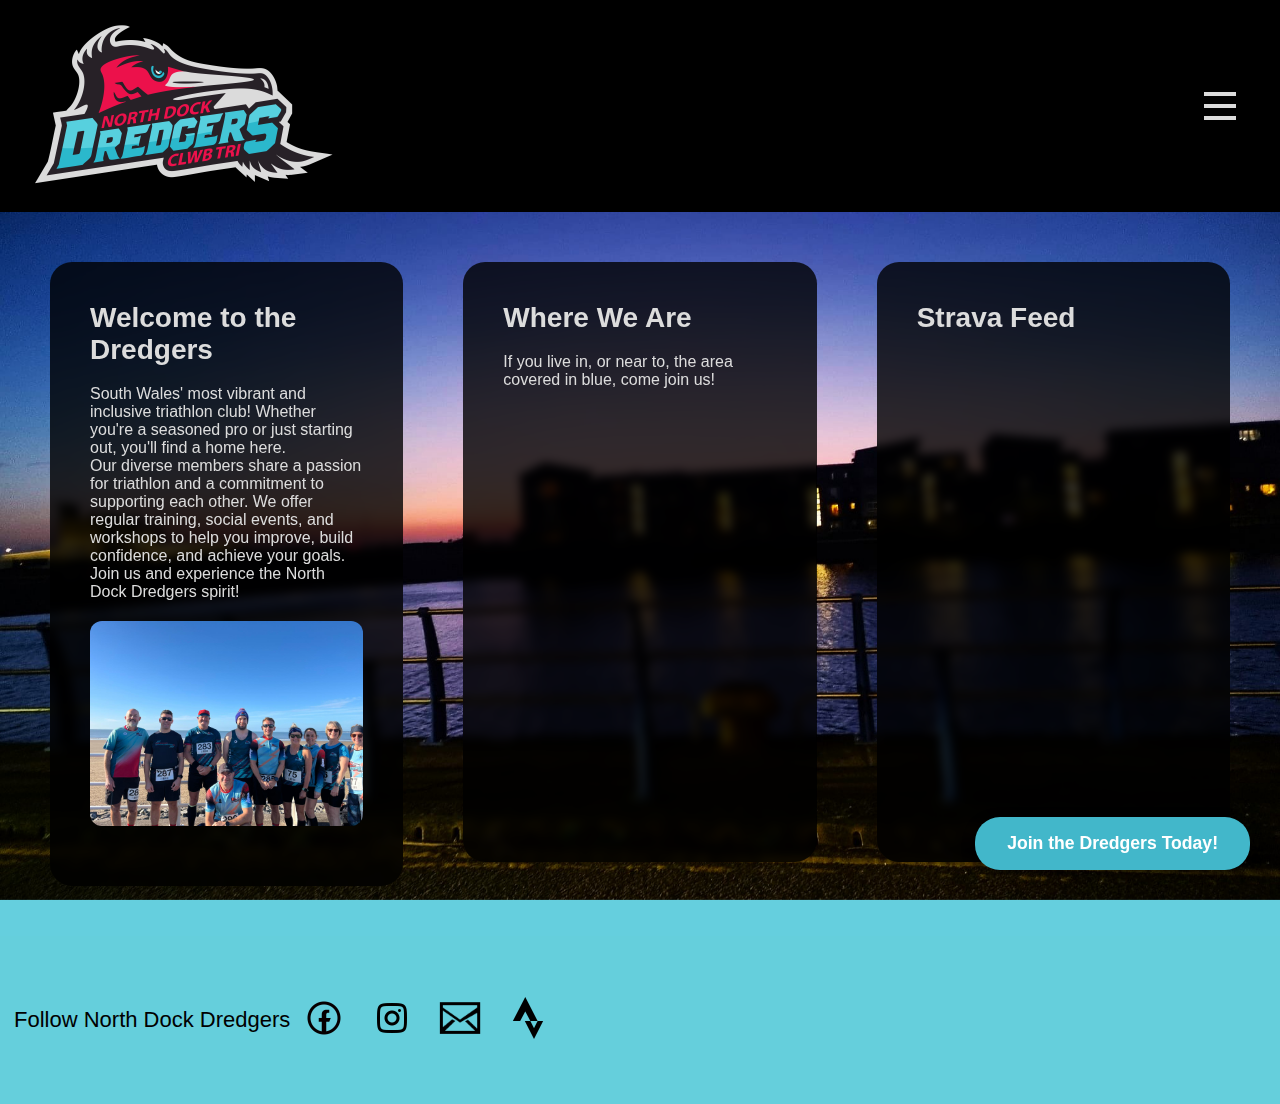
==== index.html @ 21c1e299 "Initial commit of North Dock Dredgers website" ====
<!DOCTYPE html> <!-- Declares this as an HTML5 document -->
<html lang="en"> <!-- Root element with English language setting -->
<head>
    <!-- Meta tags for character encoding and responsive viewport -->
    <meta charset="UTF-8">
    <meta name="viewport" content="width=device-width, initial-scale=1.0">
    <!-- Add meta tag for better scaling on iPhones -->
    <meta name="viewport" content="width=device-width, initial-scale=1.0, maximum-scale=1.0, user-scalable=no">
    <title>North Dock Dredgers Triathlon Club</title> <!-- Browser tab title -->
    <link rel="stylesheet" href="styles/main.css"> <!-- Links to external CSS file -->
</head>
<body>
    <!-- Header section containing logo, navigation and CTA button -->
    <header>
        <!-- Logo with home page link -->
        <a href="index.html" class="logo-link">
            <img src="img/nddredgers-logo-299-160.png" alt="North Dock Dredgers Logo" class="logo">
        </a>
        <!-- Right side of header with CTA button and mobile menu -->
        <div class="header-right">
            <!-- Call-to-action button -->
            <a href="join-us.html" class="header-cta">Join the Dredgers Today!</a>
            <!-- Mobile hamburger menu (three lines) -->
            <nav class="burger-menu" id="burger-menu">
                <span></span>
                <span></span>
                <span></span>
            </nav>
        </div>
        <!-- Navigation menu -->
        <ul class="menu" id="menu">
            <li class="active"><span>Home</span></li> <!-- Current page indicator -->
            <li><a href="training.html">Training</a></li>
            <li><a href="club-kit.html">Club Kit</a></li>
            <li><a href="committee-coaches.html">Committee and Coaches</a></li>
            <li><a href="join-us.html"><strong>Join Us</strong></a></li>
        </ul>
    </header>
    <!-- Background image -->
    <div class="hero-image">
    </div>

    <!-- Main content area with three columns -->
    <main>
        <!-- About Us section with welcome text and image gallery -->
        <section class="column about-us">
            <h1>Welcome to the Dredgers</h1>
            <p><!-- Welcome text content -->South Wales' most vibrant and inclusive triathlon club! Whether you're a seasoned pro or just starting out, you'll find a home here.
                <br/>Our diverse members share a passion for triathlon and a commitment to supporting each other. We offer regular training, social events, and workshops to help you improve, build confidence, and achieve your goals.
                <br/>Join us and experience the North Dock Dredgers spirit!
            </p>
            <!-- Image gallery with rotating thumbnails -->
            <div class="gallery">
                <img src="img/gallery/ndd1.jpg" alt="North Dock Dredgers" class="gallery-img active" data-index="0">
                <img src="img/gallery/ndd2.jpg" alt="Training Session" class="gallery-img hidden" data-index="1">
                <img src="img/gallery/ndd3.jpg" alt="Club Event" class="gallery-img hidden" data-index="2">
                <img src="img/gallery/ndd4.jpg" alt="Triathlon" class="gallery-img hidden" data-index="3">
                <img src="img/gallery/ndd5.jpg" alt="Swim Session" class="gallery-img hidden" data-index="4">
                <img src="img/gallery/ndd6.jpg" alt="Bike Session" class="gallery-img hidden" data-index="5">
                <img src="img/gallery/ndd7.jpg" alt="Run Session" class="gallery-img hidden" data-index="6">
                <img src="img/gallery/ndd8.jpg" alt="Social Event" class="gallery-img hidden" data-index="7">
                <img src="img/gallery/ndd9.jpg" alt="Workshop" class="gallery-img hidden" data-index="8">
            </div>
        </section>

        <!-- Location section with Google Maps integration -->
        <section class="column where-we-are">
            <h1>Where We Are</h1>
            <p>If you live in, or near to, the area covered in blue, come join us!</p>
            <div id="map" class="map-container"></div>
        </section>

        <!-- Strava integration section -->
        <section class="column rss-feed">
            <h1>Strava Feed</h1>
            <iframe allowtransparency frameborder='0' height='454' scrolling='no' src='https://www.strava.com/clubs/589301/latest-rides/69f951da71648a0a1bc4cecc429fc69b684f42dd?show_rides=true' width='340'></iframe>
        </section>
    </main>

    <!-- Footer with social media links -->
    <footer>
        <p>Follow North Dock Dredgers</p>
        <!-- Social media icons with links -->
        <a href="https://www.facebook.com/northdockdredgers" target="_blank">
            <img src="img/icons/icons8-facebook-96.png" alt="Facebook">
        </a>
        <a href="https://www.instagram.com/northdockdredgers" target="_blank">
            <img src="img/icons/icons8-instagram-96.png" alt="Instagram">
        </a>
        <a href="mailto:info@northdockdredgers.com">
            <img src="img/icons/icons8-email-64.png" alt="Email">
        </a>
        <a href="https://strava.app.link/HoE5Zbi9kRb" target="_blank">
            <img src="img/icons/icons8-strava-96.png" alt="Strava">
        </a>
    </footer>

    <!-- Lightbox overlay for gallery images -->
    <div id="lightbox" class="lightbox">
        <span class="close">&times;</span>
        <button class="nav-btn prev">&lt;</button>
        <img src="" alt="" class="lightbox-img">
        <button class="nav-btn next">&gt;</button>
    </div>

    <!-- JavaScript files -->
    <script src="scripts/config.js"></script> <!-- Configuration settings -->
    <script src="scripts/main.js"></script> <!-- Main JavaScript functionality -->
    <script src="scripts/map.js"></script> <!-- Google Maps integration -->
    <script src="scripts/gallery.js"></script> <!-- Image gallery functionality -->
    
     <!-- Dynamic Google Maps API script loading -->
    <script>
        const mapScript = document.createElement('script');
        mapScript.src = `https://maps.googleapis.com/maps/api/js?key=${config.GOOGLE_MAPS_API_KEY}&callback=initMap`;
        mapScript.async = true;
        mapScript.defer = true;
        document.body.appendChild(mapScript);
    </script>
</body>
</html>
---- styles/main.css ----
body {
    background-color: #65cfde;
    color: #dcdcdc;
    font-family: myriad-pro, sans-serif;
    margin: 0;
    padding: 0;
    display: flex;
    flex-direction: column;
    min-height: 100vh;
    position: relative;
    overflow-x: hidden;
}

header {
    display: flex;
    justify-content: space-between;
    align-items: center;
    padding: 24px;
    background-color: #000000;
    position: relative;
}

.header-right {
    display: flex;
    align-items: center;
}

.header-cta {
    position: fixed;
    bottom: 30px;
    right: 30px;
    background-color: #42b7ca;
    color: white;
    padding: 16px 32px;
    border-radius: 25px;
    text-decoration: none;
    font-size: 1.1em;
    font-weight: bold;
    transition: all 0.3s ease;
    white-space: nowrap;
    font-family: myriad-pro, sans-serif;
    box-shadow: 0 4px 12px rgba(0, 0, 0, 0.5);
    z-index: 999;
}

.header-cta:hover {
    background-color: #65cfde;
    transform: scale(1.05);
    box-shadow: 0 6px 16px rgba(0, 0, 0, 0.7);
    color: black;
}

.logo {
    height: 160px;
    margin-left: 10px;
}

.logo-link {
    display: block;
    text-decoration: none;
}

.burger-menu {
    display: flex;
    flex-direction: column;
    cursor: pointer;
    z-index: 3; 
    margin-right: 20px; 
}

.burger-menu span {
    background-color: #dcdcdc;
    height: 4px;
    margin: 4px 0;
    width: 32px;
    transition: all 0.3s ease;
}

.menu {
    display: none;
    flex-direction: column;
    position: absolute;
    top: 50px;
    right: 20px;
    background-color: rgba(36, 36, 36, 0.95);
    border-radius: 22px;
    padding-top: 76px;
    padding-left: 12px;
    padding-right: 12px;
    padding-bottom: 30px;
    z-index: 2;
}

.menu.active {
    display: flex;
}

.menu li:not(.active):hover {
    background-color: rgba(255, 255, 255, 0.1);
}

.menu li.active {
    background-color: rgba(66, 183, 202, 0.6);
    cursor: default;
}

.menu li.active a {
    color: white;
    font-weight: bold;
}

.menu li.active span {
    color: white;
    font-weight: bold;
    font-size: 18px;
    font-family: myriad-pro, sans-serif;
    display: block;
}

.menu li {
    list-style: none;
    margin: 1px 0;
    padding: 12px 24px;
    border-radius: 12px;
    transition: background-color 0.3s ease;
}

.menu li a, .menu li span {
    color: #dcdcdc;
    text-decoration: none;
    font-size: 18px;
    font-family: myriad-pro, sans-serif;
    display: block; /* Makes the entire li area clickable */
    padding: 0 8px;
}

.hero-image {
    width: 100%;
    height: 100vh;
    background-image: url('../img/northdock-clear-evening.JPG'); /* Add your image path */
    background-size: cover;
    background-position: center;
    background-repeat: no-repeat;
    position: fixed;
    top: 0;
    left: 0;
    z-index: -1;
    object-fit: cover;
}

main {
    position: relative;
    z-index: 1;
    display: flex;
    justify-content: space-around;
    align-items: flex-start;
    padding: 50px;
    gap: 60px;
    flex: 1;
}

main h1 {
    text-align: left;
    font-size: 28px;
    font-family: myriad-pro, sans-serif;
}

.column {
    background-color: rgba(0, 0, 0, 0.8); /* Added transparency */
    border-radius: 22px;
    padding: 40px;
    text-align: left;
    width: 100%; /* Default to full width */
    max-width: 400px; /* Set a maximum width for consistency */
    margin: 0 auto; /* Center align columns */
    min-height: 520px;
    backdrop-filter: blur(5px); /* Optional: adds a slight blur effect behind columns */
}

.column h1, .column p {
    margin-top: 0px; /* Reduce margin at the top of the text */
}

/* Single column layout */
.single-column {
    display: flex;
    justify-content: center;
    padding: 50px;
}

.training {
    max-width: 800px;
    width: 100%;
}

.discipline-section {
    margin: 40px 0;
    padding: 30px;
    background-color: rgba(218, 40, 78, 0.9);
    border-radius: 22px;
}

.discipline-section h2 {
    color: white;
    font-size: 24px;
    margin-bottom: 20px;
    font-family: myriad-pro, sans-serif;
}

.discipline-section p {
    color: white;
    line-height: 1.6;
}

.gallery {
    width: 100%;
    max-width: 400px;
    margin: 20px auto;
    position: relative;
    aspect-ratio: 4/3;
}

.gallery-img {
    position: absolute;
    width: 100%;
    height: 100%;
    object-fit: cover;
    border-radius: 12px;
    cursor: pointer;
    transition: opacity 0.5s ease-in-out;
    opacity: 0;
}

.gallery-img.active {
    opacity: 1;
}

.gallery-img.hidden {
    opacity: 0;
}

.gallery-img:hover {
    transform: scale(1.05);
}

.lightbox {
    display: none;
    position: fixed;
    top: 0;
    left: 0;
    width: 100%;
    height: 100%;
    background-color: rgba(0, 0, 0, 0.8);
    z-index: 1000;
    justify-content: center;
    align-items: center;
}

.lightbox.active {
    display: flex;
}

.lightbox-img {
    max-width: 90vw;
    max-height: 90vh;
    object-fit: contain;
}

.nav-btn {
    position: absolute;
    top: 50%;
    transform: translateY(-50%);
    background: rgba(255, 255, 255, 0.2);
    border: none;
    color: white;
    padding: 15px;
    cursor: pointer;
    font-size: 24px;
    border-radius: 50%;
    transition: background-color 0.3s ease;
    z-index: 1001;
}

.nav-btn:hover {
    background: rgba(255, 255, 255, 0.3);
}

.prev {
    left: 20px;
}

.next {
    right: 20px;
}

.close {
    position: absolute;
    top: 20px;
    right: 30px;
    color: white;
    font-size: 40px;
    cursor: pointer;
    z-index: 1001;
}

.map-container {
    width: 100%;
    height: 400px;
    border-radius: 22px;
    overflow: hidden;
    margin-top: 20px;
}

.info-window-image {
    width: 100%;
    max-width: 280px;
    height: auto;
    border-radius: 8px;
    margin-bottom: 10px;
}

.info-window {
    font-family: myriad-pro, sans-serif;
    padding: 5px;
    max-width: 300px;
}

.info-window h2 {
    color: #42b7ca;
    margin: 0 0 10px 0;
    font-size: 1.2em;
}

.info-window p {
    margin: 5px 0;
    color: #333;
}

.info-window ul {
    margin: 5px 0;
    padding-left: 20px;
}

.info-window li {
    color: #333;
    margin: 3px 0;
}

.loading {
    text-align: center;
    padding: 20px;
}

.loading::after {
    content: '';
    display: inline-block;
    width: 20px;
    height: 20px;
    border: 2px solid #dcdcdc;
    border-radius: 50%;
    border-top-color: transparent;
    animation: spin 1s linear infinite;
}

.join-us {
    max-width: 800px;
    width: 100%;
}

.contact-section, .membership-section {
    margin: 40px 0;
    padding: 30px;
    background-color: rgba(218, 40, 78, 0.9);
    border-radius: 22px;
    color: white;
}

.contact-details {
    display: grid;
    grid-template-columns: repeat(auto-fit, minmax(250px, 1fr));
    gap: 20px;
    margin-top: 30px;
}

.contact-item {
    display: flex;
    align-items: center;
    gap: 15px;
}

.contact-item img {
    width: 32px;
    height: 32px;
}

.contact-item a {
    color: white;
    text-decoration: none;
    font-weight: bold;
    transition: opacity 0.3s ease;
}

.contact-item a:hover {
    opacity: 0.8;
}

.membership-section ul {
    list-style-type: none;
    padding: 0;
}

.membership-section li {
    margin: 15px 0;
    padding-left: 25px;
    position: relative;
}

.membership-section li::before {
    content: "→";
    position: absolute;
    left: 0;
    color: white;
}

.club-kit {
    max-width: 1200px;
    width: 100%;
}

.kit-intro {
    text-align: center;
    margin: 40px 0;
    padding: 30px;
    background-color: rgba(218, 40, 78, 0.9);
    border-radius: 22px;
    color: white;
}

.shop-button {
    display: inline-block;
    margin-top: 20px;
    padding: 12px 24px;
    background-color: white;
    color: rgb(218, 40, 78);
    text-decoration: none;
    border-radius: 8px;
    font-weight: bold;
    transition: transform 0.3s ease;
}

.shop-button:hover {
    transform: scale(1.05);
}

.kit-grid {
    display: grid;
    grid-template-columns: repeat(auto-fit, minmax(300px, 1fr));
    gap: 30px;
    margin-top: 40px;
}

.kit-item {
    background-color: rgba(218, 40, 78, 0.9);
    border-radius: 22px;
    padding: 20px;
    text-align: center;
    color: white;
    transition: transform 0.3s ease;
}

.kit-item:hover {
    transform: translateY(-5px);
}

.kit-item img {
    width: 100%;
    border-radius: 12px;
    margin-bottom: 15px;
}

.kit-item h3 {
    margin: 10px 0;
    font-size: 20px;
    font-family: myriad-pro, sans-serif;
}

.kit-item p {
    margin: 0;
    font-size: 16px;
    opacity: 0.9;
}

@keyframes spin {
    to { transform: rotate(360deg); }
}

.rss-feed {
    display: flex;
    flex-direction: column;
    align-items: stretch; /* Changed from center to stretch */
}

.rss-feed h1 {
    text-align: left; /* Explicitly set title alignment */
    margin-bottom: 20px; /* Add some space between title and iframe */
}

.rss-feed iframe {
    border-radius: 22px;
    margin: 0 auto;
    width: 100%;
    max-width: 340px;
    display: block; /* Helps with centering */
}

footer {
    bottom: 0;
    left: 0;
    width: 100%;
    display: flex;
    justify-content: left;
    align-items: center; 
    padding: 14px;
    background-color: #65cfdc;
    height: 140px;
}

footer a {
    margin: 0 10px;
}

footer img {
    height: 48px; /* Set height of all logos to 96px */
    transition: transform 0.3s ease;
}

footer a:hover img {
    transform: scale(1.2);
}

footer a:active img {
    transform: scale(1.2);
}

footer p {
    margin: 0;
    font-size: 22px;
    color: #000000;
    font-family: myriad-pro, sans-serif;
}

@media (max-width: 768px) {
    .header-cta {
        font-size: 1em;
        padding: 12px 24px;
        bottom: 20px;
        right: 20px;
    }
    main {
        flex-direction: column;
        padding: 20px;
    }

    .column {
        width: 90%;
        margin: 10px auto;
    }

    .logo {
        height: 120px;
    }

    footer {
        flex-direction: column;
        height: auto;
        text-align: center;
    }

    footer img {
        margin: 10px;
    }

    .kit-grid {
        grid-template-columns: repeat(auto-fit, minmax(250px, 1fr));
        gap: 20px;
    }
}

/* Add media query for iPhones and smaller screens */
@media (max-width: 480px) {
    .column {
        max-width: 90%; /* Reduce max width for smaller screens */
        padding: 20px; /* Adjust padding for better fit */
    }

    .hero-image {
        height: 50vh; /* Reduce hero image height */
    }

    .header-cta {
        font-size: 0.9em; /* Adjust font size for smaller screens */
        padding: 10px 20px; /* Adjust padding */
    }

    footer {
        flex-direction: column;
        text-align: center;
        padding: 20px;
    }

    footer img {
        margin: 10px auto;
    }

    .gallery, .map-container, .rss-feed iframe {
        max-width: 100%; /* Make elements full width */
        margin: 0 auto; /* Center align elements */
    }

    .column {
        width: 100%; /* Make columns full width */
        margin: 0; /* Remove side margins */
        padding: 20px; /* Add padding for better spacing */
    }

    .gallery {
        aspect-ratio: 1 / 1; /* Adjust aspect ratio for better fit */
    }

    .map-container {
        height: 300px; /* Reduce height for smaller screens */
    }

    .rss-feed iframe {
        height: auto; /* Allow height to adjust dynamically */
    }
}
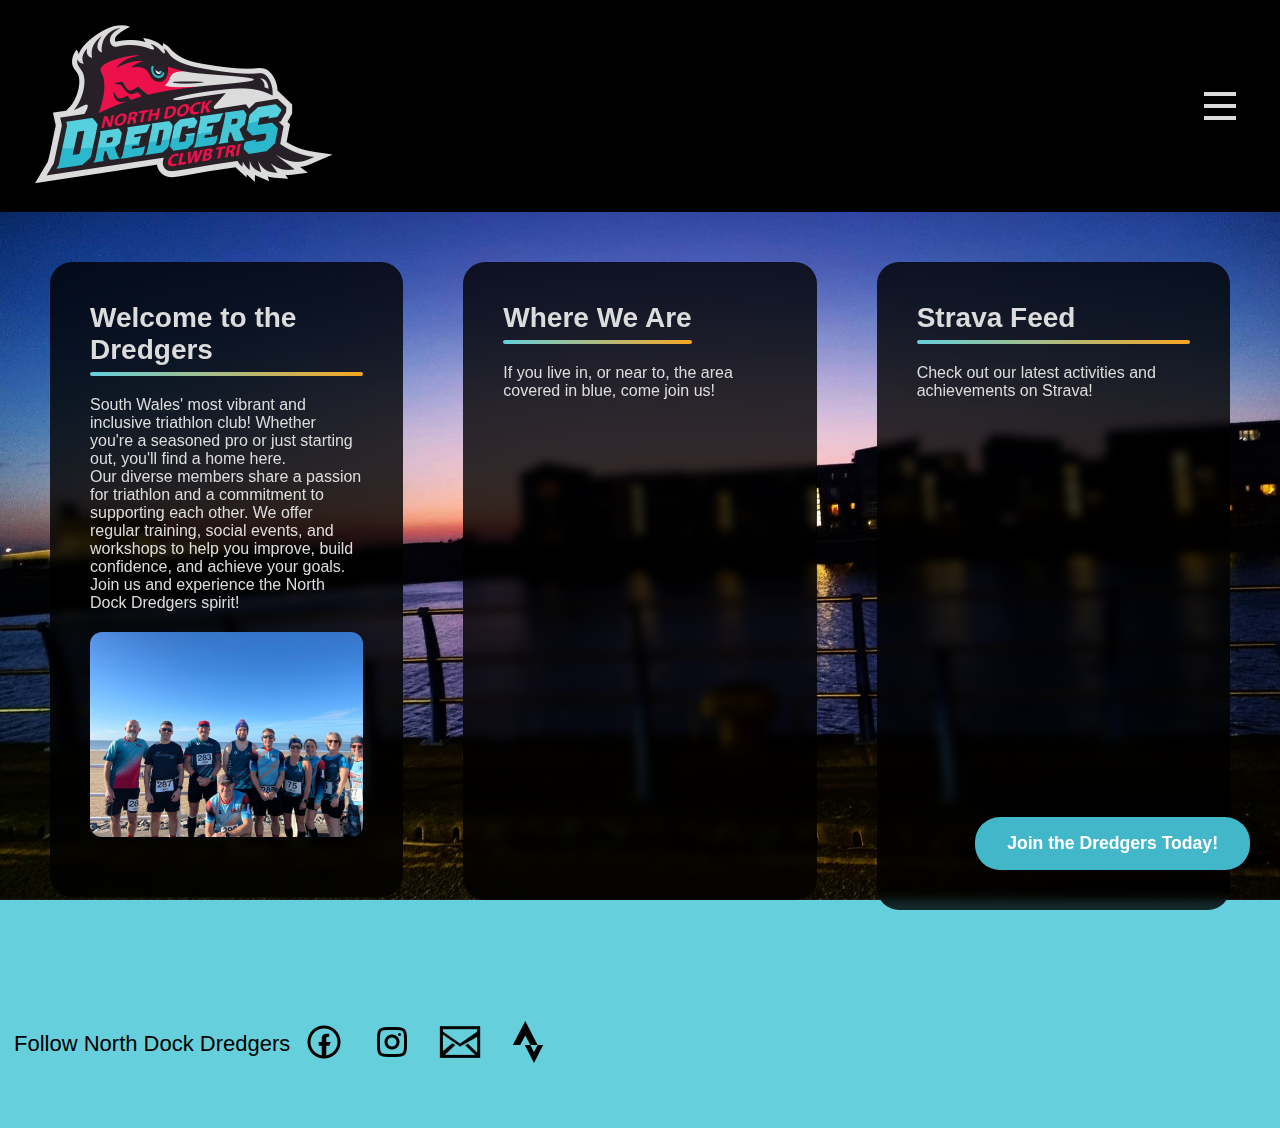
==== commit c26832bb: "Removed Commitee-Coaches page, all references, and changed formatting on homepage" ====
--- a/index.html
+++ b/index.html
@@ -27,12 +27,10 @@
                 <span></span>
             </nav>
         </div>
-        <!-- Navigation menu -->
-        <ul class="menu" id="menu">
+        <!-- Navigation menu -->        <ul class="menu" id="menu">
             <li class="active"><span>Home</span></li> <!-- Current page indicator -->
             <li><a href="training.html">Training</a></li>
             <li><a href="club-kit.html">Club Kit</a></li>
-            <li><a href="committee-coaches.html">Committee and Coaches</a></li>
             <li><a href="join-us.html"><strong>Join Us</strong></a></li>
         </ul>
     </header>
@@ -45,7 +43,7 @@
         <!-- About Us section with welcome text and image gallery -->
         <section class="column about-us">
             <h1>Welcome to the Dredgers</h1>
-            <p><!-- Welcome text content -->South Wales' most vibrant and inclusive triathlon club! Whether you're a seasoned pro or just starting out, you'll find a home here.
+            <p>South Wales' most vibrant and inclusive triathlon club! Whether you're a seasoned pro or just starting out, you'll find a home here.
                 <br/>Our diverse members share a passion for triathlon and a commitment to supporting each other. We offer regular training, social events, and workshops to help you improve, build confidence, and achieve your goals.
                 <br/>Join us and experience the North Dock Dredgers spirit!
             </p>
@@ -73,7 +71,10 @@
         <!-- Strava integration section -->
         <section class="column rss-feed">
             <h1>Strava Feed</h1>
-            <iframe allowtransparency frameborder='0' height='454' scrolling='no' src='https://www.strava.com/clubs/589301/latest-rides/69f951da71648a0a1bc4cecc429fc69b684f42dd?show_rides=true' width='340'></iframe>
+            <p>Check out our latest activities and achievements on Strava!</p>
+            <div id="strava" class="strava">
+                <iframe allowtransparency frameborder='0' height='454' scrolling='no' src='https://www.strava.com/clubs/589301/latest-rides/69f951da71648a0a1bc4cecc429fc69b684f42dd?show_rides=true' width='340'></iframe>
+            </div>
         </section>
     </main>
 
--- a/styles/main.css
+++ b/styles/main.css
@@ -9,6 +9,25 @@
     min-height: 100vh;
     position: relative;
     overflow-x: hidden;
+}
+
+/* Global heading styles */
+h1 {
+    margin-bottom: 30px;
+    font-size: 36px;
+    position: relative;
+    display: inline-block;
+}
+
+h1:after {
+    content: "";
+    position: absolute;
+    bottom: -10px;
+    left: 0;
+    width: 100%;
+    height: 4px;
+    background: linear-gradient(90deg, #65cfdc, #f5a623);
+    border-radius: 2px;
 }
 
 header {
@@ -305,7 +324,7 @@
 
 .map-container {
     width: 100%;
-    height: 400px;
+    height: 440px;
     border-radius: 22px;
     overflow: hidden;
     margin-top: 20px;
@@ -501,8 +520,7 @@
 }
 
 .rss-feed h1 {
-    text-align: left; /* Explicitly set title alignment */
-    margin-bottom: 20px; /* Add some space between title and iframe */
+    text-align: left;
 }
 
 .rss-feed iframe {
